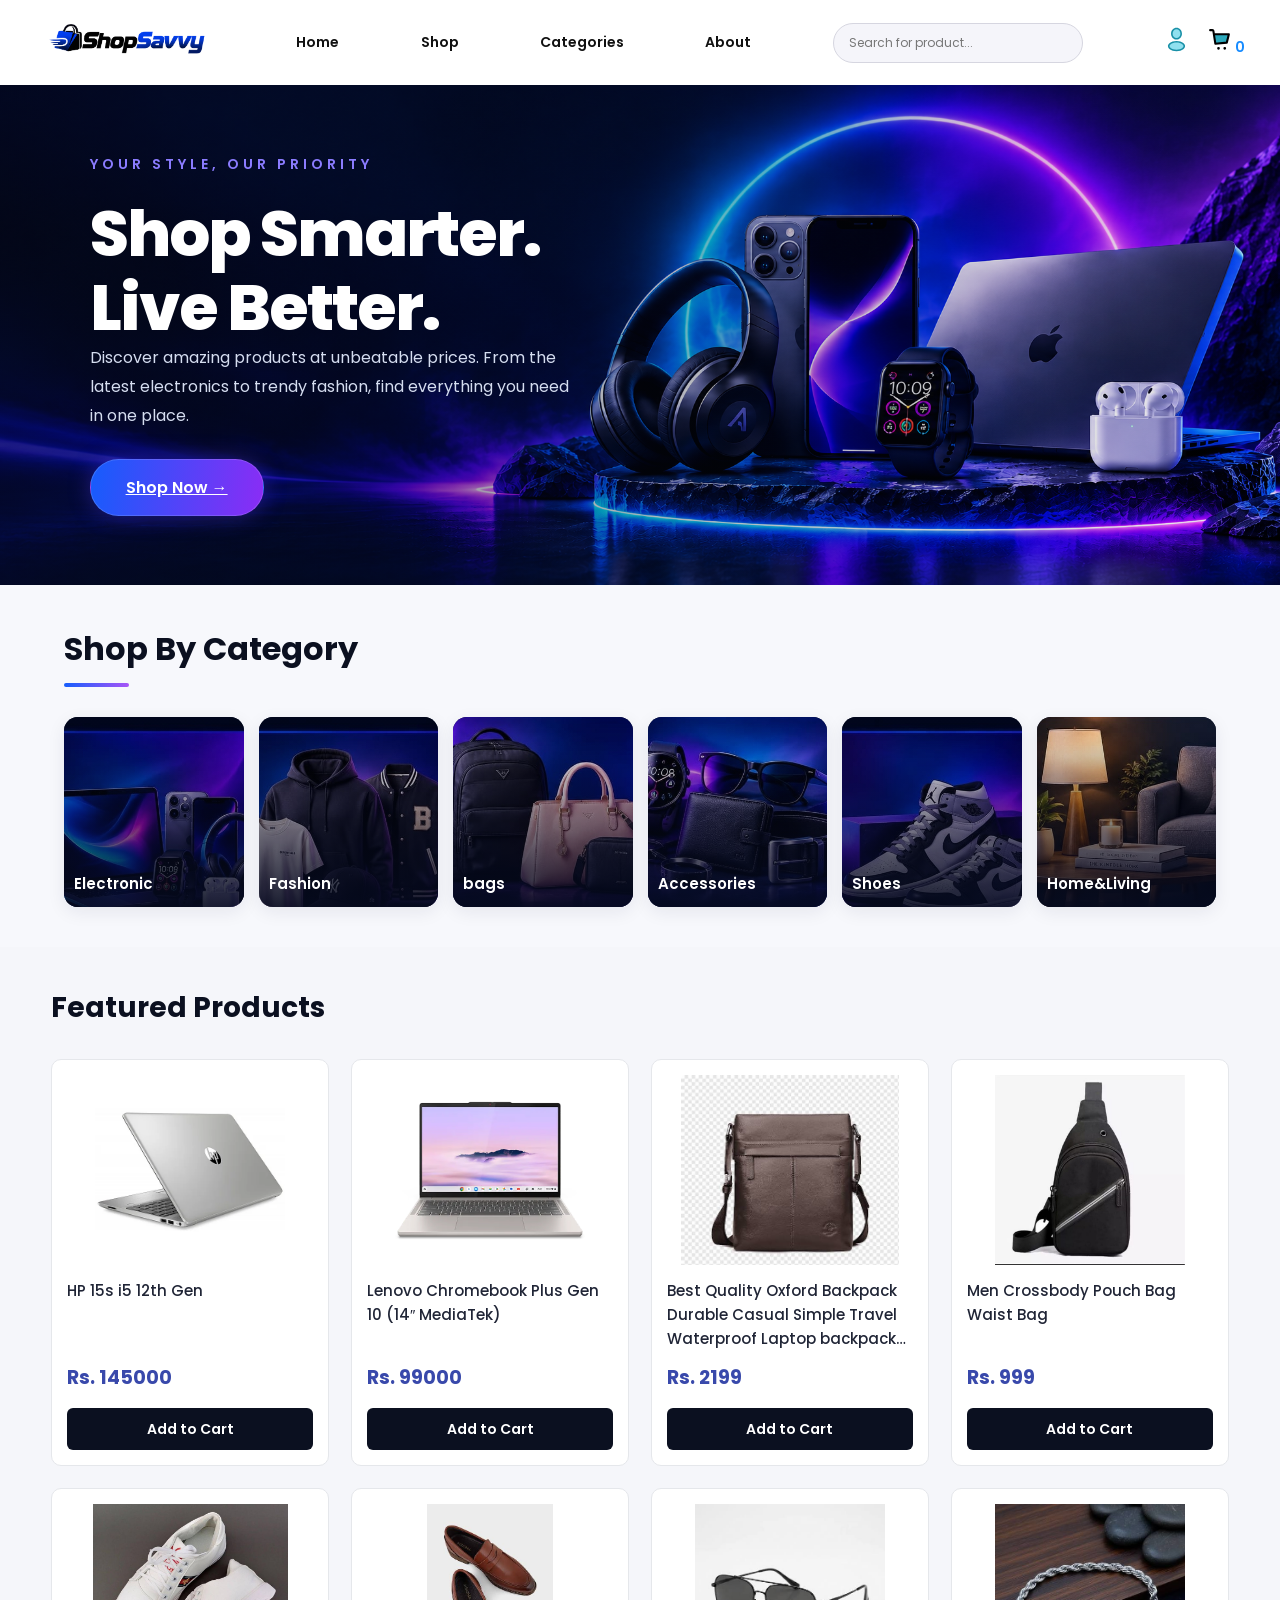
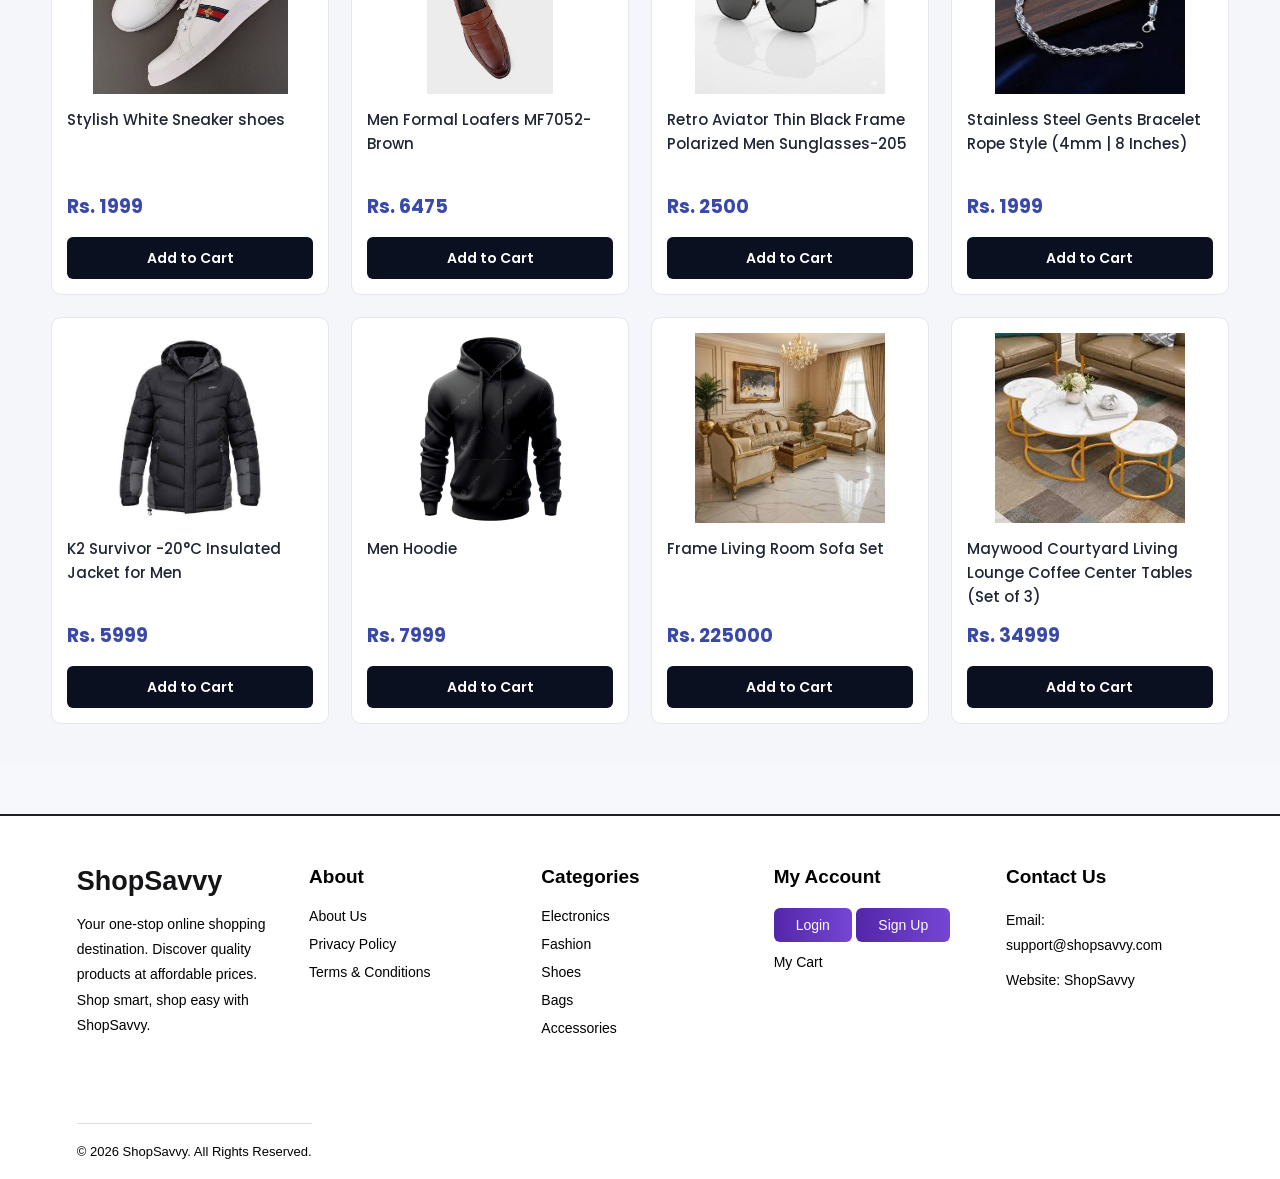
==== index.html @ 4f0cb6bd "Add files via upload" ====
<!DOCTYPE html>
<html lang="en">

<head>
    <meta charset="UTF-8">
    <meta name="viewport" content="width=device-width, initial-scale=1.0">
    <title>ShopSavvy</title>
    <link rel="stylesheet" href="style.css">
    <link rel="stylesheet" href="./footer.css">
</head>

<body>
    <nav class="navbar">
        <img src="./savvi-black.png.png" alt="shopsavvy-logo">
        <a href="">Home</a>
        <a href="#featured-products">Shop</a>
        <a href="#categories"">Categories</a>
        <a href="">About</a>
        <input type="text" id="search-input" placeholder="Search for product...">
        <div class="navbar-icon">
            <a href="./login.html">
            <img src="./account-profile-essential-svgrepo-com.svg" alt="acc-logo">
            </a>
<a href="./cart.html">
            <div class="cart-btn">
                <img src="./cart-svgrepo-com.svg" alt="cart-icon">
                <span id="cart-count">0</span>
            </div>
            </a>
        </div>
    </nav>
    <div class="banner">
        <h4 class="sm-heading">YOUR STYLE, OUR PRIORITY</h4>
        <h1 class="banner-heading">Shop Smarter.</h1>
        <h1 class="banner-heading">Live Better.</h1>
        <p class="banner-para">Discover amazing products at unbeatable prices. From the latest electronics to trendy
            fashion, find everything you need in one place.</p>
        <a href="#featured-products"  class="banner-btn">Shop Now →</a>
    </div>
    <section class="categories-sec"  id="categories">
        <h2 class="cata-head">Shop By Category</h2>
        <div class="card-electro" data-category="Electronic">
            <img src="./electronic.png" alt="electronics">
            <h3>Electronic</h3>
        </div>
        <div class="card-electro" data-category="Fashion">
            <img src="./shirts.png" alt="fashion">
            <h3>Fashion</h3>
        </div>
        <div class="card-electro" data-category="bags">
            <img src="./bags.png" alt="bags">
            <h3>bags</h3>
        </div>
        <div class="card-electro" data-category="Accessories">
            <img src="./watch.png" alt="Accessories">
            <h3>Accessories</h3>
        </div>
        <div class="card-electro" data-category="Shoes">
            <img src="./shoes.png" alt="shoes.image">
            <h3>Shoes</h3>
        </div>
        <div class="card-electro" data-category="Home&Living">
            <img src="./living.png" alt="living.image">
            <h3>Home&Living</h3>
        </div>
    </section>
    <section class="products-section"   id="featured-products">
        <h2>Featured Products</h2>
        <div class="card-box"></div>
    </section>
    <script src="./script.js"></script>


    <div id="footer-placeholder"></div>

<script src="./footer.js"></script>
</body>

</html>
---- style.css ----
@import url('https://fonts.googleapis.com/css2?family=Poppins:wght@400;500;600;700;800&display=swap');

* {
    margin: 0;
    padding: 0;
    box-sizing: border-box;
}

body {
    font-family: 'Poppins', sans-serif;
    background-color: #F7F8FC;
}

.navbar {
    display: flex;
    align-items: center;
    justify-content: space-between;
    gap: 25px;
    width: 100%;
    min-height: 85px;
    padding: 12px 35px;
    background-color: #FFFFFF;
    box-shadow: 0 4px 15px rgba(0, 0, 0, 0.08);
    box-sizing: border-box;
}

.navbar > img {
    width: 180px;
    height: 55px;
    object-fit: contain;
    flex-shrink: 0;
}

.navbar a {
    position: relative;
    text-decoration: none;
    color: #111111;
    font-size: 14px;
    font-weight: 600;
    white-space: nowrap;
    transition: color 0.3s ease;
}

.navbar a:hover {
    color: #7542D8;
}

.navbar a::after {
    content: "";
    position: absolute;
    left: 0;
    bottom: -7px;
    width: 0;
    height: 2px;
    background: linear-gradient(90deg, #5146FF, #A855F7);
    transition: width 0.3s ease;
}

.navbar a:hover::after {
    width: 100%;
}

.navbar input {
    width: 250px;
    height: 40px;
    padding: 0 15px;
    background-color: #F5F5FA;
    color: #111111;
    border: 1px solid #D6D6E0;
    border-radius: 25px;
    outline: none;
    font-family: inherit;
    font-size: 12px;
    transition: border-color 0.3s ease, box-shadow 0.3s ease;
    box-sizing: border-box;
}

.navbar input::placeholder {
    color: #777777;
}

.navbar input:focus {
    border-color: #8175FF;
    box-shadow: 0 0 8px rgba(129, 117, 255, 0.2);
}

.navbar-icon {
    display: flex;
    align-items: center;
    justify-content: center;
    gap: 18px;
    flex-shrink: 0;
}

.navbar-icon img {
    width: 25px;
    height: 25px;
    object-fit: contain;
    cursor: pointer;
    transition: transform 0.3s ease;
}

.navbar-icon img:hover {
    transform: scale(1.15);
}

@media (max-width: 1000px) {
    .navbar {
        flex-wrap: wrap;
        justify-content: center;
        padding: 15px 20px;
        gap: 22px;
    }

    .navbar > img {
        width: 160px;
        height: 48px;
    }

    .navbar input {
        width: 220px;
    }
}

@media (max-width: 550px) {
    .navbar {
        gap: 18px;
        padding: 15px;
    }

    .navbar a {
        font-size: 13px;
    }

    .navbar input {
        width: 100%;
        max-width: 350px;
    }

    .navbar-icon {
        gap: 22px;
    }
}

@media (max-width: 380px) {
    .navbar {
        gap: 14px;
    }

    .navbar > img {
        width: 140px;
    }

    .navbar a {
        font-size: 12px;
    }
}

.banner {
    width: 100%;
    min-height: 500px;
    display: flex;
    flex-direction: column;
    justify-content: center;
    align-items: flex-start;
    padding: 60px 7%;
    background-image:
        linear-gradient(90deg, rgba(5, 10, 30, 0.55), rgba(5, 10, 30, 0.05)),
        url("./Neon Tech Product Showcase.png");
    background-size: cover;
    background-position: center;
    background-repeat: no-repeat;
    font-family: 'Poppins', sans-serif;
    overflow: hidden;
}

.sm-heading {
    color: #8B7CFF;
    font-size: 14px;
    font-weight: 600;
    letter-spacing: 4px;
    margin-bottom: 22px;
    text-transform: uppercase;
}

.banner-heading {
    color: #FFFFFF;
    font-size: clamp(38px, 5vw, 68px);
    font-weight: 800;
    line-height: 1.15;
    letter-spacing: -2px;
    margin: 0;
}

.banner-heading:nth-of-type(3) {
    background: linear-gradient(90deg, #168BFF, #813CFF, #C026FF);
    -webkit-background-clip: text;
    background-clip: text;
    -webkit-text-fill-color: transparent;
    margin-bottom: 22px;
}

.banner-para {
    max-width: 480px;
    color: #D5DDF0;
    font-size: 16px;
    font-weight: 400;
    line-height: 1.8;
    margin-bottom: 28px;
}

.banner-btn {
    padding: 15px 35px;
    color: #FFFFFF;
    background: linear-gradient(100deg, #155DFC, #8B2CF5);
    border: 1px solid rgba(255, 255, 255, 0.15);
    border-radius: 40px;
    font-family: 'Poppins', sans-serif;
    font-size: 16px;
    font-weight: 600;
    cursor: pointer;
    box-shadow: 0 0 22px rgba(91, 62, 255, 0.35);
    transition: transform 0.3s ease, box-shadow 0.3s ease;
}

.banner-btn:hover {
    transform: translateY(-3px);
    box-shadow:
        0 0 20px rgba(30, 100, 255, 0.6),
        0 0 35px rgba(139, 44, 245, 0.35);
}

@media (max-width: 768px) {
    .banner {
        min-height: 430px;
        padding: 50px 6%;
        background-position: 58% center;
    }

    .sm-heading {
        font-size: 12px;
        letter-spacing: 3px;
        margin-bottom: 18px;
    }

    .banner-heading {
        font-size: clamp(36px, 7vw, 52px);
        letter-spacing: -1px;
    }

    .banner-para {
        max-width: 400px;
        font-size: 14px;
        line-height: 1.7;
    }

    .banner-btn {
        padding: 13px 28px;
        font-size: 14px;
    }
}

@media (max-width: 480px) {
    .banner {
        min-height: 400px;
        padding: 40px 22px;
        background-position: 60% center;
    }

    .sm-heading {
        max-width: 100%;
        font-size: 10px;
        letter-spacing: 2px;
        margin-bottom: 18px;
    }

    .banner-heading {
        font-size: clamp(34px, 9vw, 42px);
        line-height: 1.2;
        letter-spacing: -1px;
    }

    .banner-heading:nth-of-type(3) {
        margin-bottom: 18px;
    }

    .banner-para {
        max-width: 100%;
        font-size: 13px;
        line-height: 1.7;
        margin-bottom: 24px;
    }

    .banner-btn {
        padding: 12px 26px;
        font-size: 13px;
    }
}

.categories-sec {
    width: 100%;
    padding: 40px 5%;
    background-color: #F7F8FC;
    display: grid;
    grid-template-columns: repeat(6, minmax(0, 1fr));
    gap: 15px;
    align-items: stretch;
}

.cata-head {
    grid-column: 1 / -1;
    font-size: 32px;
    font-weight: 700;
    color: #0B1020;
    margin-bottom: 15px;
}

.cata-head::after {
    content: "";
    display: block;
    width: 65px;
    height: 4px;
    margin-top: 10px;
    border-radius: 5px;
    background: linear-gradient(90deg, #155DFC, #A855F7);
}

.card-electro {
    position: relative;
    width: 100%;
    height: 190px;
    min-width: 0;
    display: flex;
    align-items: flex-end;
    overflow: hidden;
    border-radius: 14px;
    background-color: #10172A;
    box-shadow: 0 5px 18px rgba(20, 30, 70, 0.08);
    cursor: pointer;
    transition: transform 0.3s ease, box-shadow 0.3s ease;
}

.card-electro img {
    position: absolute;
    inset: 0;
    width: 100%;
    height: 100%;
    object-fit: cover;
    object-position: center;
    transition: transform 0.4s ease;
}

.card-electro::after {
    content: "";
    position: absolute;
    inset: 0;
    background: linear-gradient(
        to top,
        rgba(5, 10, 30, 0.9),
        transparent
    );
}

.card-electro h3 {
    position: relative;
    z-index: 1;
    padding: 12px 10px;
    color: white;
    font-size: 15px;
    font-weight: 600;
}

.card-electro:hover {
    transform: translateY(-5px);
    box-shadow: 0 8px 22px rgba(81, 70, 255, 0.2);
}

.card-electro:hover img {
    transform: scale(1.08);
}

@media (max-width: 1000px) {
    .categories-sec {
        grid-template-columns: repeat(3, minmax(0, 1fr));
    }
}

@media (max-width: 600px) {
    .categories-sec {
        grid-template-columns: repeat(2, minmax(0, 1fr));
        gap: 12px;
        padding: 30px 15px;
    }

    .cata-head {
        font-size: 25px;
    }

    .card-electro {
        height: 160px;
    }

    .card-electro h3 {
        font-size: 14px;
        padding: 10px;
    }
}

.products-section {
    padding: 40px 4%;
    background-color: #f5f6fa;
    font-family: 'Poppins', sans-serif;
}

.products-section h2 {
    font-size: 28px;
    color: #0B1020;
    font-weight: 700;
    margin: 0 0 30px;
}

.card-box {
    display: grid;
    grid-template-columns: repeat(4, minmax(0, 1fr));
    gap: 22px;
    align-items: stretch;
}

.trend-cards {
    min-width: 0;
    display: flex;
    flex-direction: column;
    background-color: #ffffff;
    border: 1px solid #e5e7eb;
    border-radius: 10px;
    padding: 15px;
    box-sizing: border-box;
}

.trend-cards img {
    width: 100%;
    height: 190px;
    object-fit: contain;
    display: block;
    margin-bottom: 14px;
}

.trend-cards h3 {
    font-size: 15px;
    font-weight: 500;
    color: #202536;
    line-height: 1.6;
    margin: 0 0 12px;
    min-height: 72px;
    display: -webkit-box;
    -webkit-line-clamp: 3;
    -webkit-box-orient: vertical;
    overflow: hidden;
    overflow-wrap: anywhere;
}

.trend-cards p {
    color: #3949ab;
    font-size: 19px;
    font-weight: 700;
    margin: auto 0 16px;
}

.trend-cards button {
    width: 100%;
    min-height: 42px;
    padding: 10px;
    background-color: #0B1020;
    color: #ffffff;
    border: none;
    border-radius: 6px;
    font-family: inherit;
    font-size: 14px;
    font-weight: 600;
    cursor: pointer;
}

.trend-cards button:hover {
    background-color: #5145cd;
}

@media (max-width: 950px) {
    .card-box {
        grid-template-columns: repeat(3, minmax(0, 1fr));
        gap: 18px;
    }
}

@media (max-width: 650px) {
    .products-section {
        padding: 28px 4%;
    }

    .card-box {
        grid-template-columns: repeat(2, minmax(0, 1fr));
        gap: 14px;
    }

    .trend-cards {
        padding: 10px;
    }

    .trend-cards img {
        height: 145px;
    }

    .trend-cards h3 {
        font-size: 13px;
        min-height: 62px;
    }

    .trend-cards p {
        font-size: 16px;
    }

    .trend-cards button {
        font-size: 12px;
        padding: 9px 5px;
    }
}

#cart-count {
    color: #168BFF;
}

.search-active .banner,
.search-active .categories-sec {
    display: none;
}
---- footer.css ----
/* Footer Main */
.footer {
    background-color: #FFFFFF;
    color: #000000;
    padding: 50px 6% 20px;
    margin-top: 50px;
    border-top: 2px solid #212022;
    font-family: Arial, sans-serif;
}

/* Footer Container */
.footer-container {
    display: flex;
    justify-content: space-between;
    flex-wrap: wrap;
    gap: 35px;
    max-width: 1200px;
    margin: auto;
}

/* Footer Boxes */
.footer-box {
    flex: 1;
    min-width: 160px;
}

/* Logo */
.footer-logo {
    font-size: 27px;
    font-weight: bold;
    color: #141315;
    margin-bottom: 15px;
}

/* Headings */
.footer-box h3 {
    font-size: 19px;
    color: #000000;
    margin-bottom: 20px;
}

/* Paragraphs */
.footer-box p {
    color: #000000;
    font-size: 14px;
    line-height: 1.8;
    margin-bottom: 10px;
}

/* Footer Links */
.footer-box a {
    display: block;
    width: fit-content;
    color: #000000;
    text-decoration: none;
    font-size: 14px;
    margin-bottom: 12px;
    transition: 0.3s;
}

/* Link Hover */
.footer-box a:hover {
    color: #7545D6;
    transform: translateX(5px);
}

/* Login and Signup Buttons */
.footer-box .footer-btn {
    display: inline-block;
    background: linear-gradient(90deg, #5426A8, #7545D6);
    color: #FFFFFF;
    padding: 9px 22px;
    border-radius: 6px;
    margin-bottom: 12px;
    transition: 0.3s;
}

.footer-box .footer-btn:hover {
    background: linear-gradient(90deg, #7545D6, #9B6DFF);
    transform: translateY(-3px);
    box-shadow: 0 4px 12px rgba(117, 69, 214, 0.35);
    color: #FFFFFF;
}

/* Social Links */
.social-links {
    display: flex;
    flex-direction: column;
    margin-top: 10px;
}

/* Footer Bottom */
.footer-bottom {
    border-top: 1px solid #DDDDDD;
    text-align: center;
    margin-top: 40px;
    padding-top: 20px;
}

.footer-bottom p {
    color: #000000;
    font-size: 13px;
}

/* Tablet Responsive */
@media (max-width: 768px) {

    .footer {
        padding: 40px 5% 20px;
    }

    .footer-container {
        gap: 30px;
    }

    .footer-box {
        flex: 1 1 40%;
    }

}

/* Mobile Responsive */
@media (max-width: 480px) {

    .footer-container {
        flex-direction: column;
        gap: 25px;
    }

    .footer-box {
        width: 100%;
    }

    .footer-logo {
        font-size: 24px;
    }

}
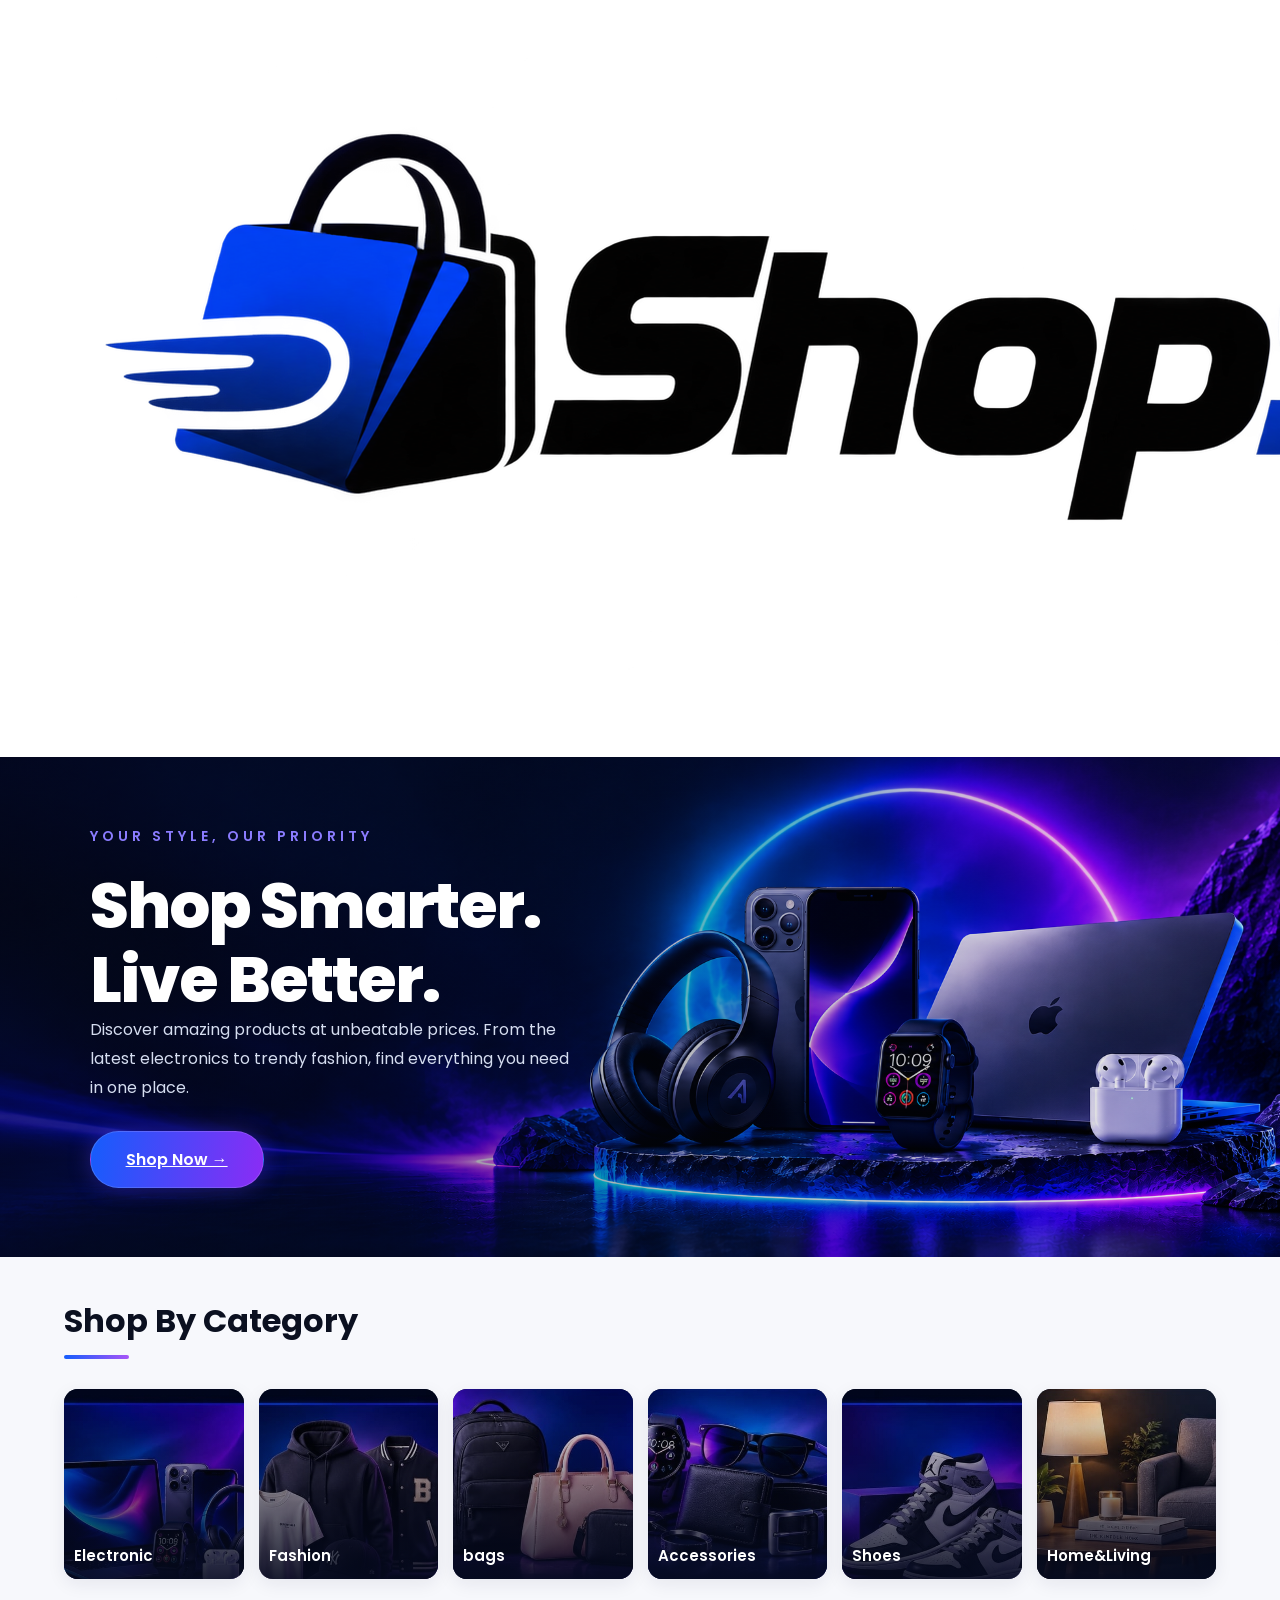
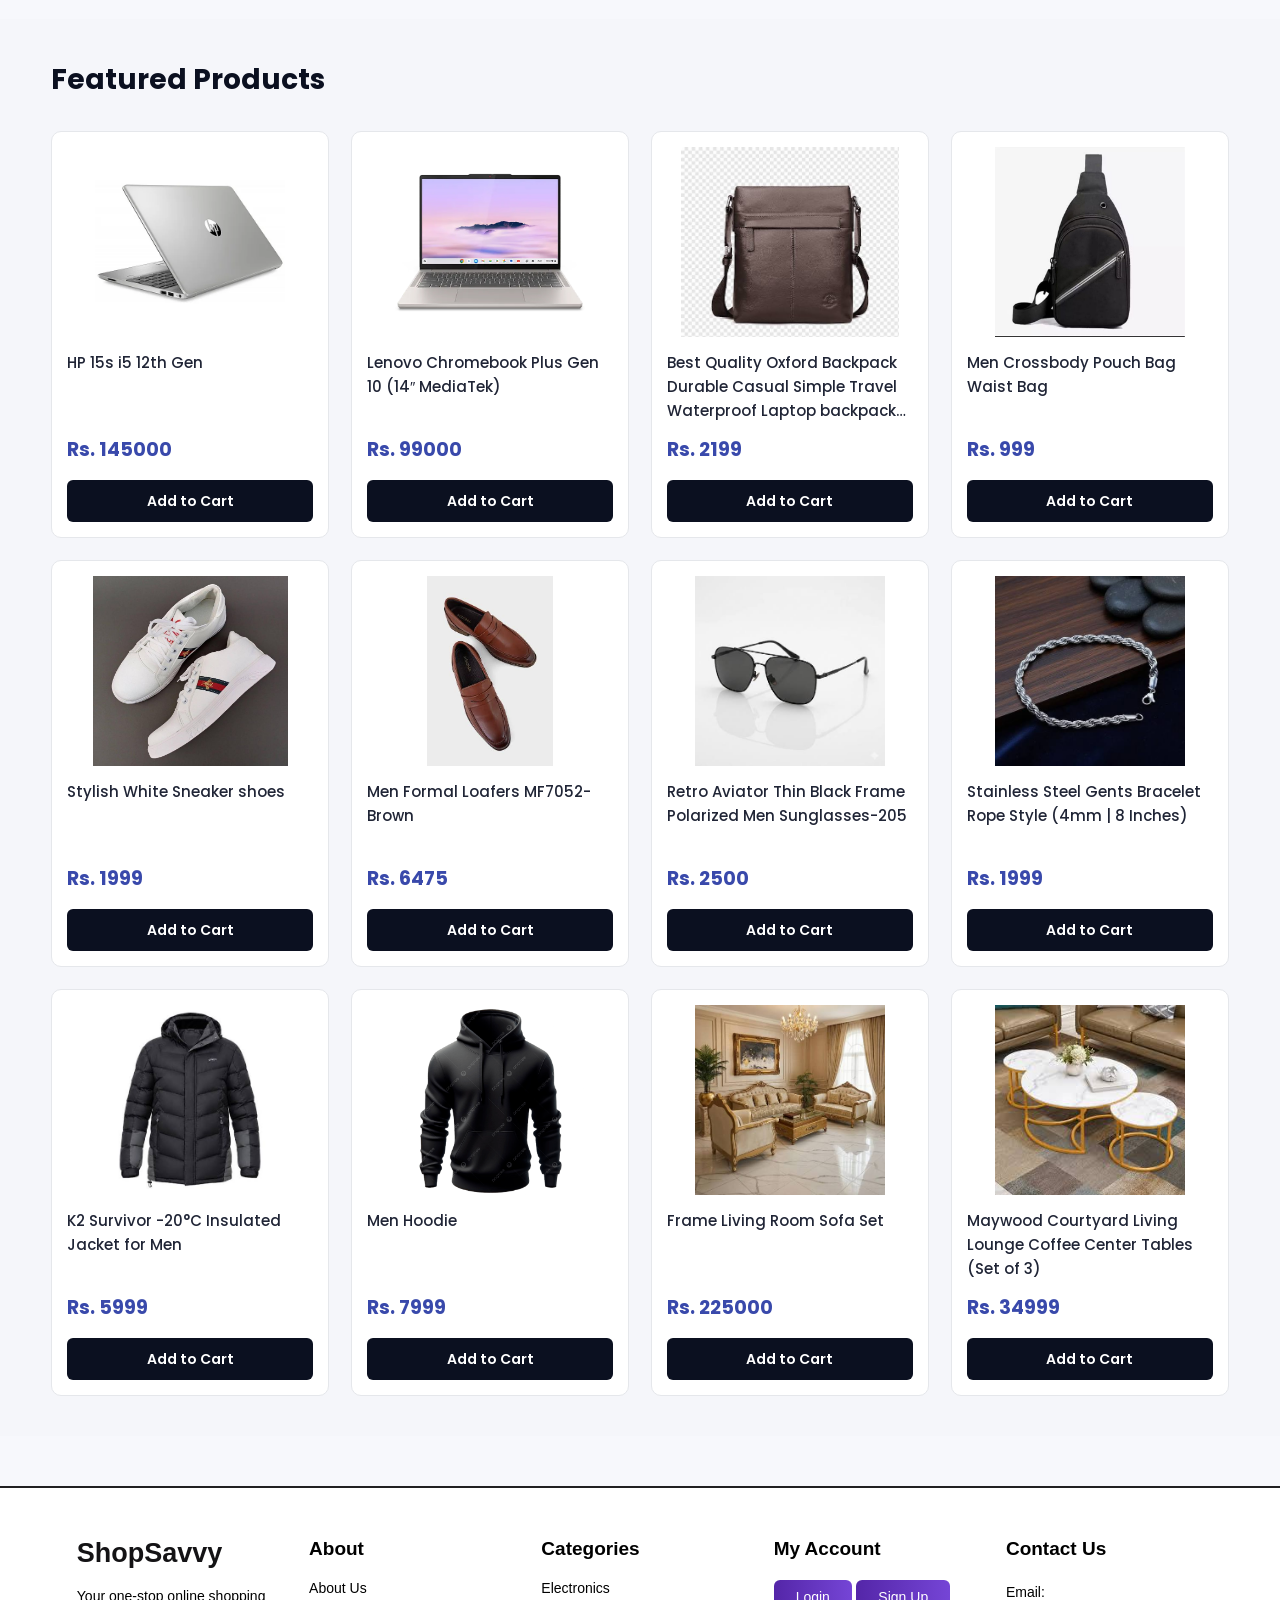
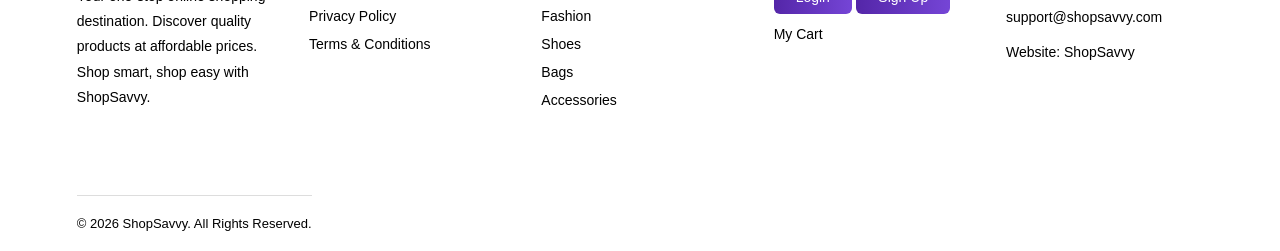
==== commit 6f3338bc: "Add files via upload" ====
--- a/index.html
+++ b/index.html
@@ -10,12 +10,11 @@
 </head>
 
 <body>
-    <nav class="navbar">
+    <!-- <nav class="navbar">
         <img src="./savvi-black.png.png" alt="shopsavvy-logo">
         <a href="">Home</a>
         <a href="#featured-products">Shop</a>
         <a href="#categories"">Categories</a>
-        <a href="">About</a>
         <input type="text" id="search-input" placeholder="Search for product...">
         <div class="navbar-icon">
             <a href="./login.html">
@@ -28,7 +27,49 @@
             </div>
             </a>
         </div>
-    </nav>
+    </nav> -->
+<nav class="navbar">
+
+    <div class="navbar-top">
+        <img src="./savvi-black.png.png" alt="shopsavvy-logo">
+
+        <button class="menu-toggle" id="menu-toggle">
+            ☰
+        </button>
+    </div>
+
+    <input type="text" id="search-input" placeholder="Search for product...">
+
+    <div class="nav-sidebar" id="nav-sidebar">
+
+        <button class="close-menu" id="close-menu">&times;</button>
+
+        <a href="">Home</a>
+        <a href="#featured-products">Shop</a>
+        <a href="#categories">Categories</a>
+
+        <div class="navbar-icon">
+            <a href="./login.html">
+                <img src="./account-profile-essential-svgrepo-com.svg" alt="acc-logo">
+            </a>
+
+            <a href="./cart.html">
+                <div class="cart-btn">
+                    <img src="./cart-svgrepo-com.svg" alt="cart-icon">
+                    <span id="cart-count">0</span>
+                </div>
+            </a>
+        </div>
+
+    </div>
+</nav>
+
+<div class="sidebar-overlay" id="sidebar-overlay"></div>
+
+
+
+
+
     <div class="banner">
         <h4 class="sm-heading">YOUR STYLE, OUR PRIORITY</h4>
         <h1 class="banner-heading">Shop Smarter.</h1>
--- a/style.css
+++ b/style.css
@@ -531,4 +531,173 @@
 .search-active .banner,
 .search-active .categories-sec {
     display: none;
+}
+
+.menu-toggle {
+    display: none;
+    background: linear-gradient(135deg, #155DFC, #7542D8);
+    color: white;
+    border: none;
+    border-radius: 7px;
+    padding: 8px 13px;
+    font-size: 24px;
+    cursor: pointer;
+}
+
+.nav-sidebar {
+    display: flex;
+    align-items: center;
+    justify-content: space-between;
+    flex: 1;
+    gap: 25px;
+}
+
+.close-menu {
+    display: none;
+}
+
+.sidebar-overlay {
+    display: none;
+}
+
+@media (max-width: 1000px) {
+
+    .navbar {
+        min-height: 75px;
+        flex-wrap: nowrap;
+        justify-content: space-between;
+        padding: 12px 20px;
+        gap: 15px;
+    }
+
+    .navbar > img {
+        width: 150px;
+        height: 48px;
+    }
+
+    .menu-toggle {
+        display: block;
+    }
+
+    .nav-sidebar {
+        position: fixed;
+        top: 0;
+        right: 0;
+        width: 320px;
+        max-width: 85%;
+        height: 100vh;
+        background-color: #FFFFFF;
+        z-index: 1001;
+        display: flex;
+        flex-direction: column;
+        align-items: stretch;
+        justify-content: flex-start;
+        gap: 25px;
+        padding: 75px 25px 30px;
+        box-shadow: -5px 0 20px rgba(0, 0, 0, 0.12);
+        transform: translateX(110%);
+        transition: transform 0.35s ease;
+    }
+
+    .nav-sidebar.active {
+        transform: translateX(0);
+    }
+
+    .close-menu {
+        display: block;
+        position: absolute;
+        top: 18px;
+        right: 22px;
+        background: none;
+        border: none;
+        font-size: 32px;
+        color: #111111;
+        cursor: pointer;
+    }
+
+    .nav-sidebar > a {
+        font-size: 16px;
+    }
+
+    .nav-sidebar input {
+        width: 100%;
+        height: 42px;
+    }
+
+    .navbar-icon {
+        justify-content: flex-start;
+        gap: 25px;
+    }
+
+    .sidebar-overlay.active {
+        display: block;
+        position: fixed;
+        inset: 0;
+        background: rgba(0, 0, 0, 0.45);
+        z-index: 1000;
+    }
+}
+
+@media (max-width: 380px) {
+    .navbar {
+        padding: 10px 12px;
+    }
+
+    .navbar > img {
+        width: 130px;
+    }
+}
+.navbar-top {
+    display: flex;
+    align-items: center;
+    justify-content: space-between;
+    gap: 15px;
+}
+
+@media (max-width: 1000px) {
+
+    .navbar {
+        display: flex;
+        flex-wrap: wrap;
+        justify-content: space-between;
+        gap: 12px;
+        padding: 12px 20px;
+    }
+
+    .navbar-top {
+        width: 100%;
+    }
+
+    .navbar > input {
+        order: 2;
+        width: 100%;
+        max-width: 100%;
+        height: 42px;
+    }
+
+    .nav-sidebar {
+        order: 3;
+    }
+
+    .menu-toggle {
+        display: block;
+    }
+}
+
+@media (max-width: 550px) {
+
+    .navbar {
+        padding: 12px 15px;
+        gap: 12px;
+    }
+
+    .navbar-top > img {
+        width: 140px;
+        height: 45px;
+    }
+
+    .navbar > input {
+        width: 100%;
+        max-width: 100%;
+    }
 }
